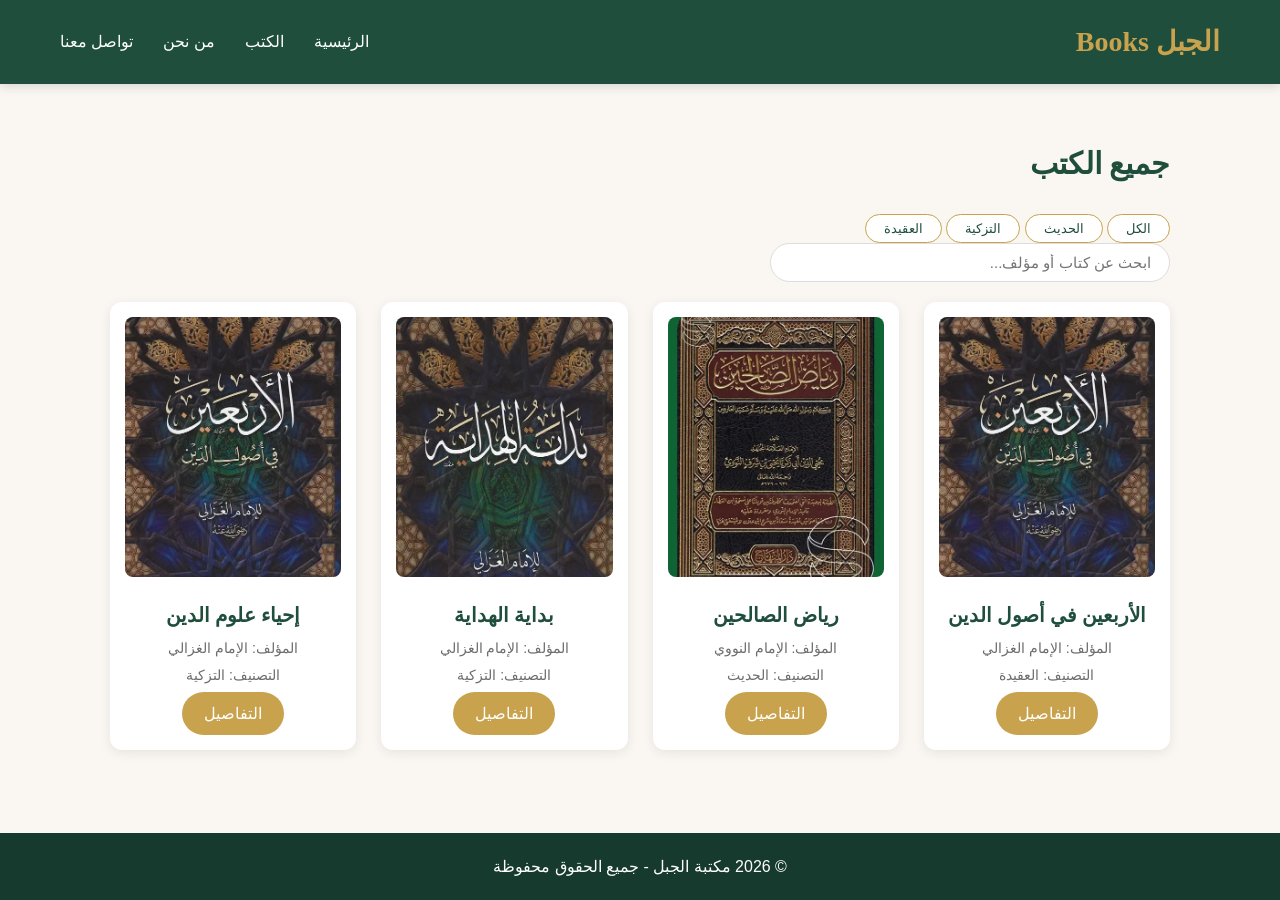
==== books.html @ fc32e766 "Initial commit: Al-Jabal e-library website" ====
<!doctype html>
<html lang="ar" dir="rtl">
  <head>
    <meta charset="UTF-8" />
    <meta name="viewport" content="width=device-width, initial-scale=1.0" />
    <title>جميع الكتب - مكتبة الجبل</title>
    <link rel="preconnect" href="https://fonts.googleapis.com>
    <link href="https://fonts.googleapis.com/css2?family=Amiri:wght@400;700&family=Tajawal:wght@400;500;700&display=swap" rel="stylesheet">
    <link rel="stylesheet" href="css/style.css" />
  </head>
  <body>
    <header>
      <h1>الجبل Books</h1>
      <nav>
        <ul>
          <li><a href="index.html">الرئيسية</a></li>
          <li><a href="books.html">الكتب</a></li>
          <li><a href="about.html">من نحن</a></li>
          <li><a href="contact.html">تواصل معنا</a></li>
        </ul>
      </nav>
    </header>

    <main>
      <section>
        <h2>جميع الكتب</h2>

        <div class="categories">
          <button clas="active">الكل</button>
          <button>الحديث</button>
          <button>التزكية</button>
          <button>العقيدة</button>
        </div>

        <input
          type="search"
          id="search"
          placeholder="ابحث عن كتاب أو مؤلف..."
        />

        <div class="books-grid">
          
        </div>
      </section>
    </main>

    <footer>
      <p>© 2026 مكتبة الجبل - جميع الحقوق محفوظة</p>
    </footer>
    <script src="js/data.js"></script>
    <script src="js/books.js"></script>
  </body>
</html>
---- css/style.css ----
:root {
  --green: #1f4e3d;
  --green-dark: #163a2d;
  --gold: #c9a24d;
  --cream: #faf7f2;
  --text: #2d2d2d;
  --muted: #6d6d6d;
  --white: #ffffff;
}
body {
  font-family: Tajawal, sans-serif;
  background-color: var(--cream);
  color: var(--text);
  margin: 0;
  line-height: 1.7;
  min-height: 100vh;
  display: flex;
  flex-direction: column;
}

h1,
h2,
h3 {
  font-family: "Amiri", serif;
}

header {
  background-color: var(--green);
  padding: 18px 60px;
  display: flex;
  justify-content: space-between;
  align-items: center;
  box-shadow: 0 2px 10px rgba(0, 0, 0, 0.15);
}

header h1 {
  margin: 0;
  font-size: 28px;
  color: var(--gold);
}

nav ul {
  list-style: none;
  display: flex;
  gap: 30px;
  margin: 0;
  padding: 0;
}

nav a {
  color: var(--white);
  text-decoration: none;
  font-weight: 500;
  padding-bottom: 4px;
  border-bottom: 2px solid transparent;
  transition: 0.3s;
  white-space: nowrap;
}

nav a:hover {
  color: var(--gold);
  border-bottom-color: var(--gold);
}

main {
  max-width: 1100px;
  margin: 0 auto;
  padding: 30px 20px;
  flex: 1;
  width: 100%;
  box-sizing: border-box;
}

.books-grid {
  display: grid;
  grid-template-columns: repeat(auto-fill, minmax(200px, 1fr));
  gap: 25px;
  margin-top: 20px;
}

.book-card {
  background: var(--white);
  border-radius: 12px;
  padding: 15px;
  text-align: center;
  box-shadow: 0 3px 12px rgba(0, 0, 0, 0.08);
  transition: 0.3s;
}

.book-card:hover {
  transform: translateY(-6px);
  box-shadow: 0 8px 20px rgba(0, 0, 0, 0.15);
}

.book-card img {
  width: 100%;
  height: 260px;
  object-fit: cover;
  border-radius: 8px;
}

.book-card h3 {
  margin: 12px 0 5px;
  color: var(--green);
  font-size: 20px;
}

.book-card p {
  margin: 4px 0;
  color: var(--muted);
  font-size: 14px;
}

.hero {
  background: linear-gradient(135deg, var(--green), var(--green-dark));
  color: var(--white);
  text-align: center;
  padding: 60px 20px;
  border-radius: 16px;
  margin-bottom: 40px;
}

.hero h2 {
  font-size: 40px;
  margin: 0 0 10px;
  color: var(--gold);
}

.hero p {
  font-size: 18px;
  margin-bottom: 25px;
}

.btn {
  display: inline-block;
  background: var(--gold);
  color: var(--white);
  padding: 8px 22px;
  border-radius: 25px;
  text-decoration: none;
  font-weight: 500;
  transition: 0.3s;
}

.btn:hover {
  background: var(--green);
}

.categories button {
  font-family: "Tajawal", sans-serif;
  background: var(--white);
  border: 1px solid var(--gold);
  color: var(--green);
  padding: 6px 18px;
  border-radius: 20px;
  cursor: pointer;
  transition: 0.3s;
}

.categories button:hover {
  background: var(--gold);
  color: var(--white);
}

main h2 {
  color: var(--green);
  font-size: 30px;
}

footer {
  background: var(--green-dark);
  color: var(--white);
  text-align: center;
  padding: 20px;
  margin-top: 50px;
}

footer p {
  margin: 0;
}

#search {
  width: 100%;
  max-width: 400px;
  padding: 10px 18px;
  border: 1px solid #ddd;
  border-radius: 25px;
  font-family: "Tajawal", sans-serif;
  font-size: 15px;
  outline: none;
}

#search:focus {
  border-color: var(--gold);
}

table {
  width: 100%;
  max-width: 500px;
  border-collapse: collapse;
  background: var(--white);
  border-radius: 12px;
  overflow: hidden;
  box-shadow: 0 3px 12px rgba(0, 0, 0, 0.08);
}

th {
  background: var(--green);
  color: var(--white);
  padding: 12px;
}

td {
  padding: 12px;
  text-align: center;
  border-bottom: 1px solid #eee;
}

tr:hover td {
  background: #f8f3e6;
}

form {
  background: var(--white);
  padding: 30px;
  border-radius: 12px;
  max-width: 500px;
  box-shadow: 0 3px 12px rgba(0, 0, 0, 0.08);
}

form div {
  margin-bottom: 18px;
}

label {
  display: block;
  margin-bottom: 6px;
  font-weight: 500;
  color: var(--green);
}

input,
select,
textarea {
  width: 100%;
  padding: 10px;
  border: 1px solid #ddd;
  border-radius: 8px;
  font-family: "Tajawal", sans-serif;
  font-size: 15px;
  box-sizing: border-box;
}

input:focus,
select:focus,
textarea:focus {
  outline: none;
  border-color: var(--gold);
}

form button {
  background: var(--green);
  color: var(--white);
  border: none;
  padding: 10px 35px;
  border-radius: 25px;
  font-family: "Tajawal", sans-serif;
  font-size: 16px;
  cursor: pointer;
  transition: 0.3s;
}

form button:hover {
  background: var(--gold);
}

.book-details {
  display: flex;
  gap: 40px;
  align-items: flex-start;
  background: var(--white);
  padding: 30px;
  border-radius: 16px;
  box-shadow: 0 3px 12px rgba(0, 0, 0, 0.08);
}

.book-details img {
  width: 250px;
  border-radius: 10px;
}

.book-details a {
  color: var(--gold);
  text-decoration: none;
  font-weight: 500;
}

@media (max-width: 768px) {
  header {
    flex-direction: column;
    gap: 12px;
    padding: 15px 20px;
  }
  nav ul {
    gap: 18px;
    flex-wrap: wrap;
    justify-content: center;
  }
  .hero {
    padding: 40px 15px;
  }
  .hero h2 {
    font-size: 28px;
  }
  .book-details {
    flex-direction: column;
    align-items: center;
    text-align: center;
  }
  .book-details img {
    width: 200px;
  }
  main h2 {
    font-size: 24px;
  }
}

.categories button.active {
  background: var(--gold);
  color: var(--white);
}

.no-results {
  grid-column: 1 / -1;
  text-align: center;
  color: var(--muted);
  font-size: 18px;
  padding: 40px 0;
}

#form-message {
  margin-top: 15px;
  font-weight: 500;
}

#form-message.error {
  color: #c0392b;
}

#form-message.success {
  color: var(--green);
}

@media (max-width: 480px) {
  .books-grid {
    grid-template-columns: repeat(2, 1fr);
    gap: 12px;
  }
  .book-card img {
    height: 180px;
  }
  .book-card h3 {
    font-size: 16px;
  }
}
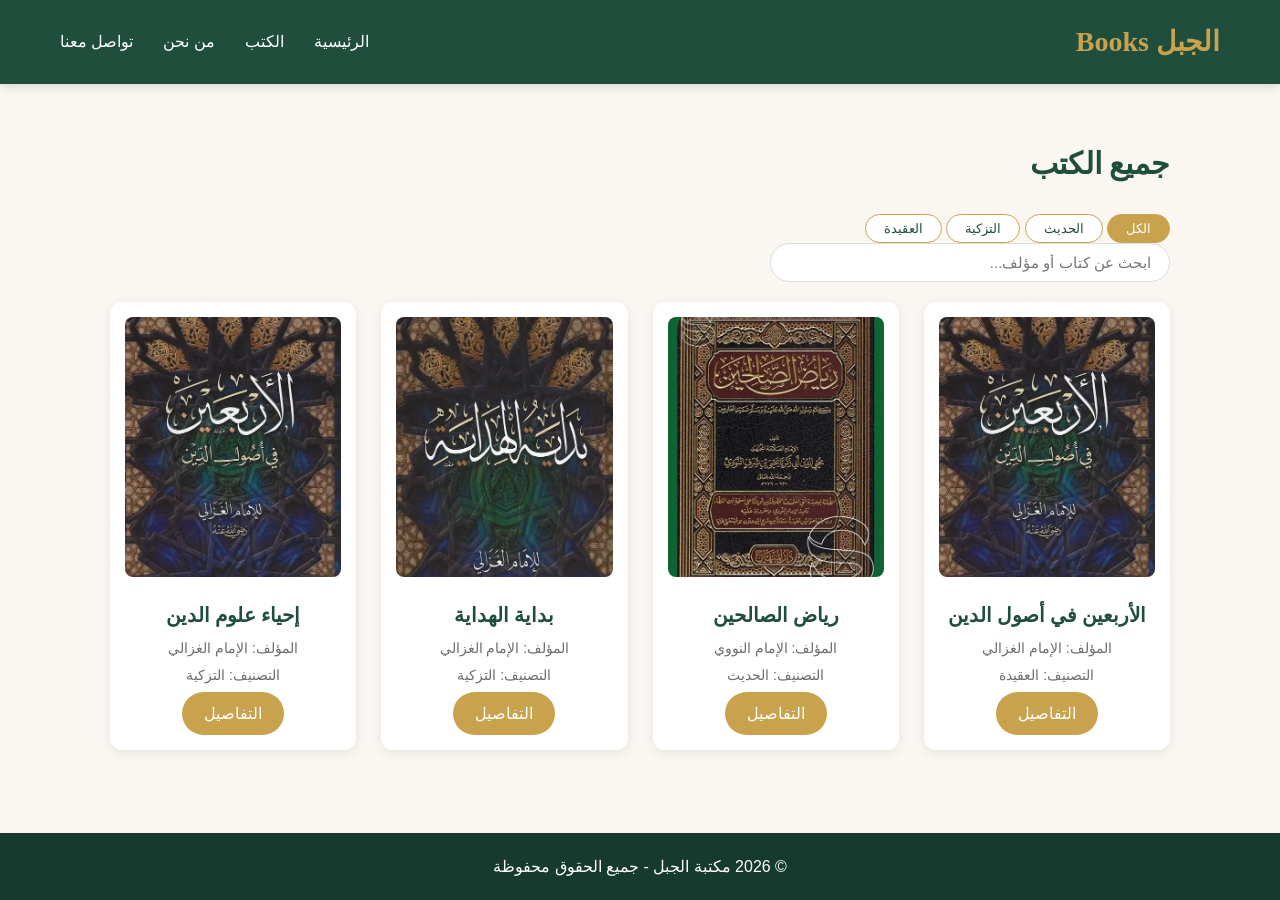
==== commit 76693021: "Fix home page: details links, remove unused categories, fix typos" ====
--- a/books.html
+++ b/books.html
@@ -26,7 +26,7 @@
         <h2>جميع الكتب</h2>
 
         <div class="categories">
-          <button clas="active">الكل</button>
+          <button class="active">الكل</button>
           <button>الحديث</button>
           <button>التزكية</button>
           <button>العقيدة</button>
